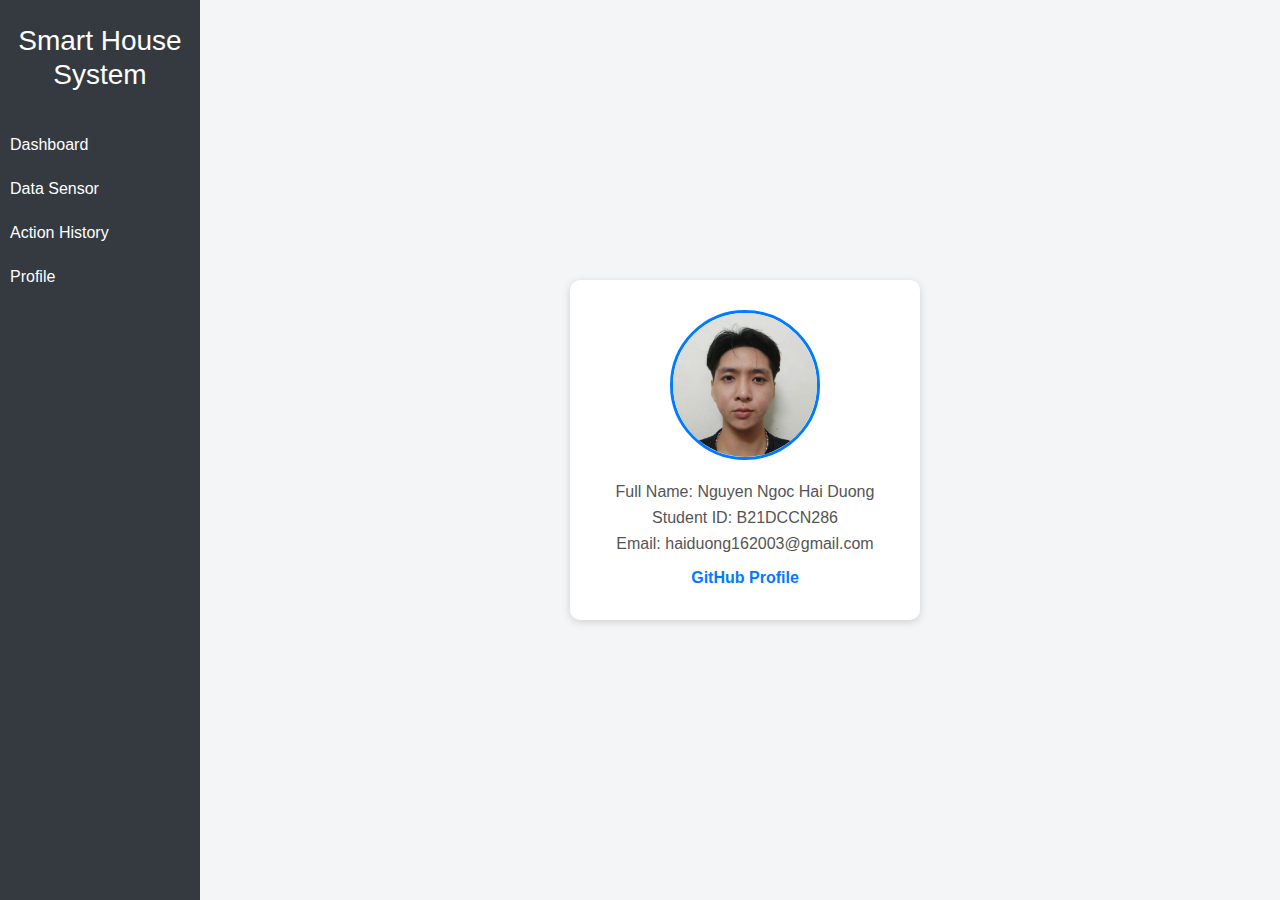
==== profile.html @ aab650c0 "Initial commit" ====
<!DOCTYPE html>
<html lang="en">
<head>
    <meta charset="UTF-8">
    <meta name="viewport" content="width=device-width, initial-scale=1.0">
    <title>Profile</title>
    <link href="https://stackpath.bootstrapcdn.com/bootstrap/4.5.2/css/bootstrap.min.css" rel="stylesheet">
    <link rel="stylesheet" href="styles2.css">
</head>
<body>
    <div class="sidebar">
        <div class="text-center py-4">
            <h3>Smart House System</h3>
        </div>
        <a href="index.html">Dashboard</a>
        <a href="datasensor.html">Data Sensor</a>
        <a href="history.html">Action History</a>
        <a href="profile.html">Profile</a>
    </div>
    <div class="content">
        <div class="profile-card">
            <img src="images/z5763121781507_17e68802734b672ccb94b76a015e87a3.jpg" alt="Profile Image" class="profile-image">
            <div class="profile-info">
                <p>Full Name: Nguyen Ngoc Hai Duong</p>
                <p>Student ID: B21DCCN286</p>
                <p>Email: haiduong162003@gmail.com</p>
            </div>
            <div class="profile-link">
                <a href="https://github.com/Duong-Nguyen-Ngoc-Hai" target="_blank">GitHub Profile</a>
            </div>
        </div>
    </div>
</body>
</html>
---- styles2.css ----
body {
    background-color: #f4f5f7;
    margin: 0;
    padding: 0;
    height: 100vh;
    display: flex;
}
.sidebar {
    background-color: #343a40;
    color: white;
    position: fixed;
    width: 200px;
    height: 100vh;
}
.sidebar a {
    color: white;
    display: block;
    padding: 10px;
    text-decoration: none;
}
.sidebar a:hover {
    background-color: #495057;
}
.content {
    margin-left: 210px;
    display: flex;
    justify-content: center;
    align-items: center;
    width: calc(100% - 210px);
    height: 100vh;
}
.profile-card {
    background-color: #fff;
    padding: 30px;
    border-radius: 10px;
    box-shadow: 0 2px 8px rgba(0, 0, 0, 0.15);
    text-align: center;
    width: 350px;
}
.profile-image {
    border-radius: 50%;
    width: 150px;
    height: 150px;
    object-fit: cover;
    margin-bottom: 20px;
    border: 3px solid #007bff;
}
.profile-info {
    margin-bottom: 10px;
}
.profile-info p {
    margin-bottom: 2px;
    color: #555;
}
.profile-link a {
    color: #007bff;
    text-decoration: none;
    font-weight: bold;
}
.profile-link a:hover {
    text-decoration: underline;
}
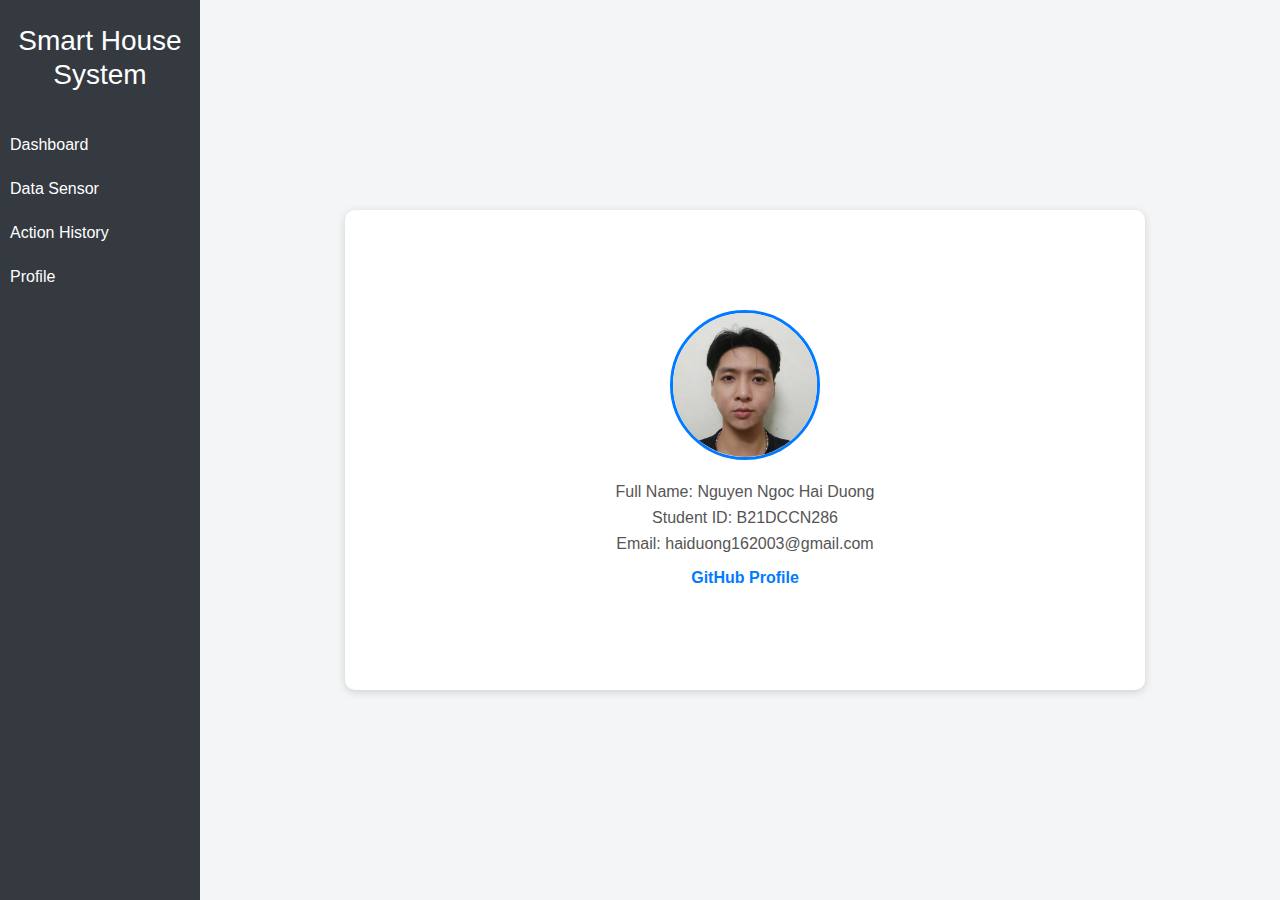
==== commit 49b62491: "Update project" ====
--- a/profile.html
+++ b/profile.html
@@ -17,7 +17,7 @@
         <a href="history.html">Action History</a>
         <a href="profile.html">Profile</a>
     </div>
-    <div class="content">
+    <div class="content" style="align-items: center; justify-content: center;">
         <div class="profile-card">
             <img src="images/z5763121781507_17e68802734b672ccb94b76a015e87a3.jpg" alt="Profile Image" class="profile-image">
             <div class="profile-info">
--- a/styles2.css
+++ b/styles2.css
@@ -24,18 +24,17 @@
 .content {
     margin-left: 210px;
     display: flex;
-    justify-content: center;
-    align-items: center;
+    flex-direction: column; /* Align items to the top */
     width: calc(100% - 210px);
     height: 100vh;
 }
 .profile-card {
     background-color: #fff;
-    padding: 30px;
+    padding: 100px;
     border-radius: 10px;
     box-shadow: 0 2px 8px rgba(0, 0, 0, 0.15);
     text-align: center;
-    width: 350px;
+    width: 800px;
 }
 .profile-image {
     border-radius: 50%;
